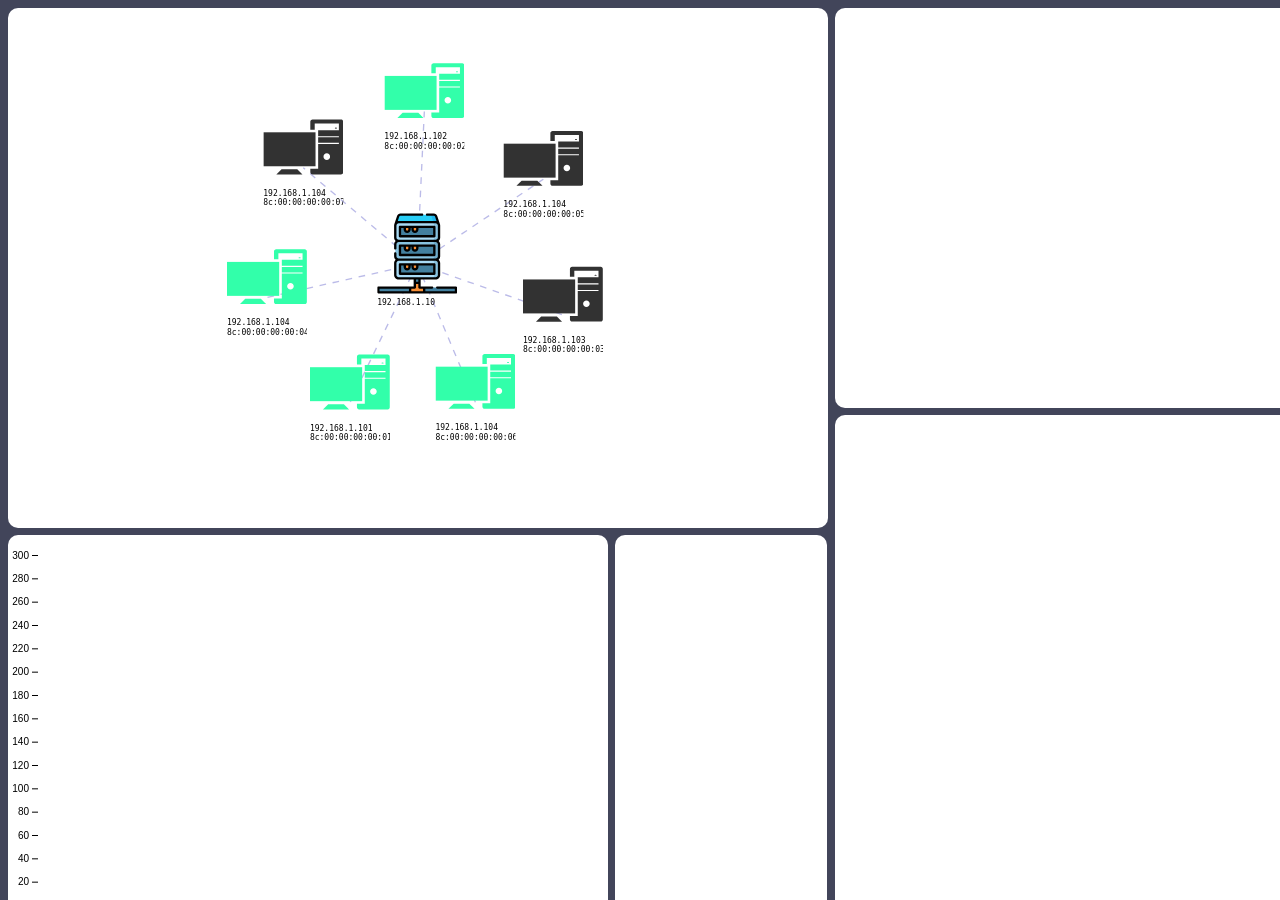
==== code/static/index.html @ 48f432ca "Added static folder intro arpcp" ====
<!DOCTYPE html>
<html>
<meta charset="utf-8">
<link rel="stylesheet" type="text/css" href="css/style.css">
<script type="text/javascript" src="js/d3.v5.js"></script>
<script type="text/javascript" src="js/main.js"></script>
<head>
	<title></title>
</head>
<body>
	<div id="topology-graph"></div>
	<div id="statistic-chart"></div>
	<div id="statistic-table"></div>
	<div id="node-controls"></div>
	<div id="tasks-table"></div>
<script>document.write('<script src="http://' + (location.host || 'localhost').split(':')[0] + ':35729/livereload.js?snipver=1"></' + 'script>')</script>
</body>
</html>
---- code/static/css/style.css ----
body{
	background-color: #42455A;
}

#topology-graph{
	position: fixed;
	background-color: white;
	/*border: 1px solid black;*/
	width: 800px;
	height: 500px;
	border-radius: 10px;
	padding: 10px;
}

#statistic-chart{
	position: fixed;
	background-color: white;
	border-radius: 10px;
	width: 600px;
	height: 400px;
	top: 535px;
}

#statistic-table{
	position: fixed;
	background-color: white;
	border-radius: 10px;
	height: 400px;
	width: 212px;
	top: 535px;
	left: 615px;
}

#node-controls{
	position: fixed;
	background-color: white;
	/*border: 1px solid red;*/
	border-radius: 10px;
	left: 835px;
	width: 1055px;
	height: 380px;
	padding: 10px;
}

#tasks-table{
	position: fixed;
	background-color: white;
	border-radius: 10px;
	top: 415px;
	left: 835px;
	width: 1055px;
	height: 500px;
	padding: 10px;
}
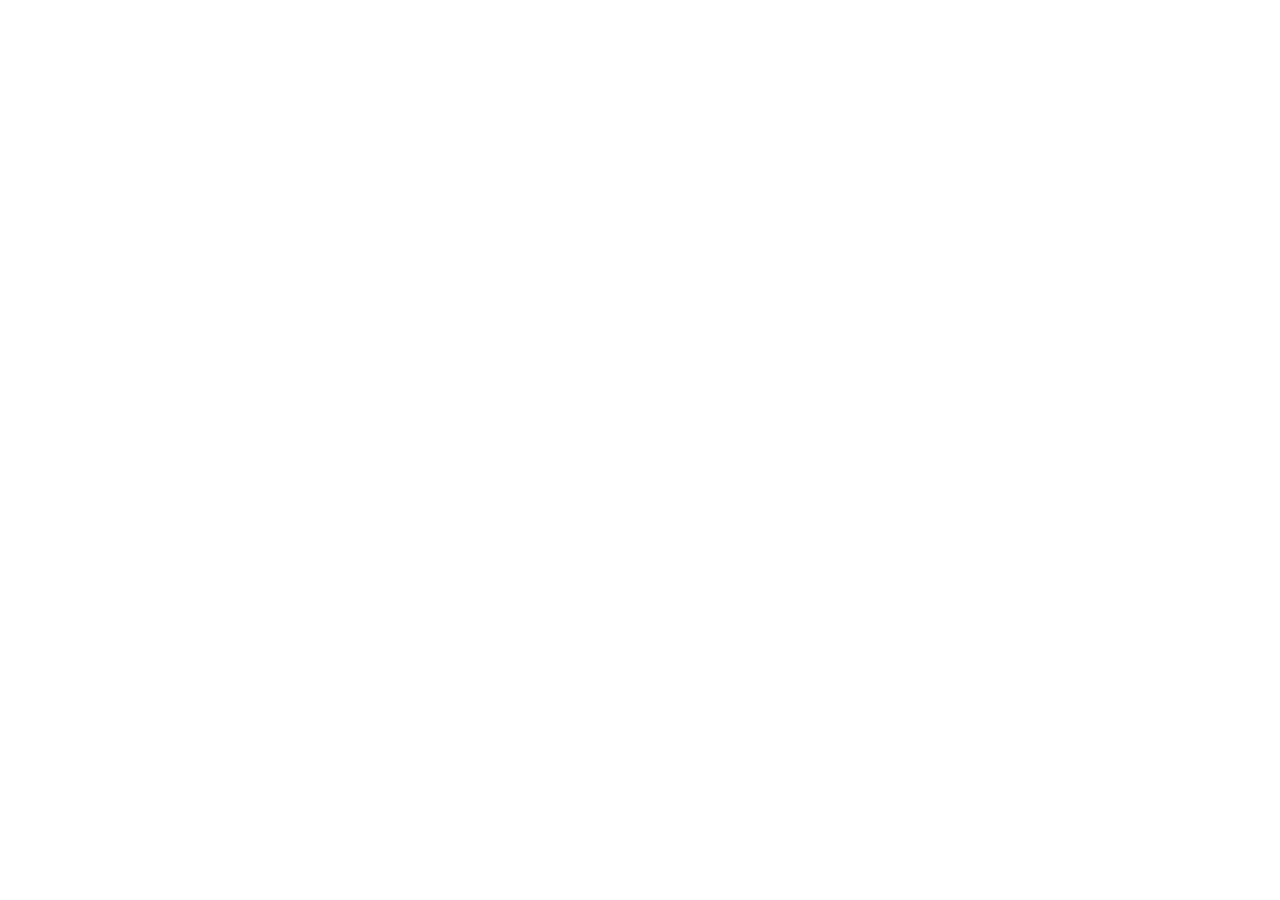
==== commit a537d06d: "common" ====
--- a/code/static/index.html
+++ b/code/static/index.html
@@ -1,9 +1,9 @@
 <!DOCTYPE html>
 <html>
 <meta charset="utf-8">
-<link rel="stylesheet" type="text/css" href="css/style.css">
-<script type="text/javascript" src="js/d3.v5.js"></script>
-<script type="text/javascript" src="js/main.js"></script>
+<link rel="stylesheet" type="text/css" href="/static/css/style.css">
+<script type="text/javascript" src="/static/js/d3.v5.js"></script>
+<script type="text/javascript" src="/static/js/main.js"></script>
 <head>
 	<title></title>
 </head>
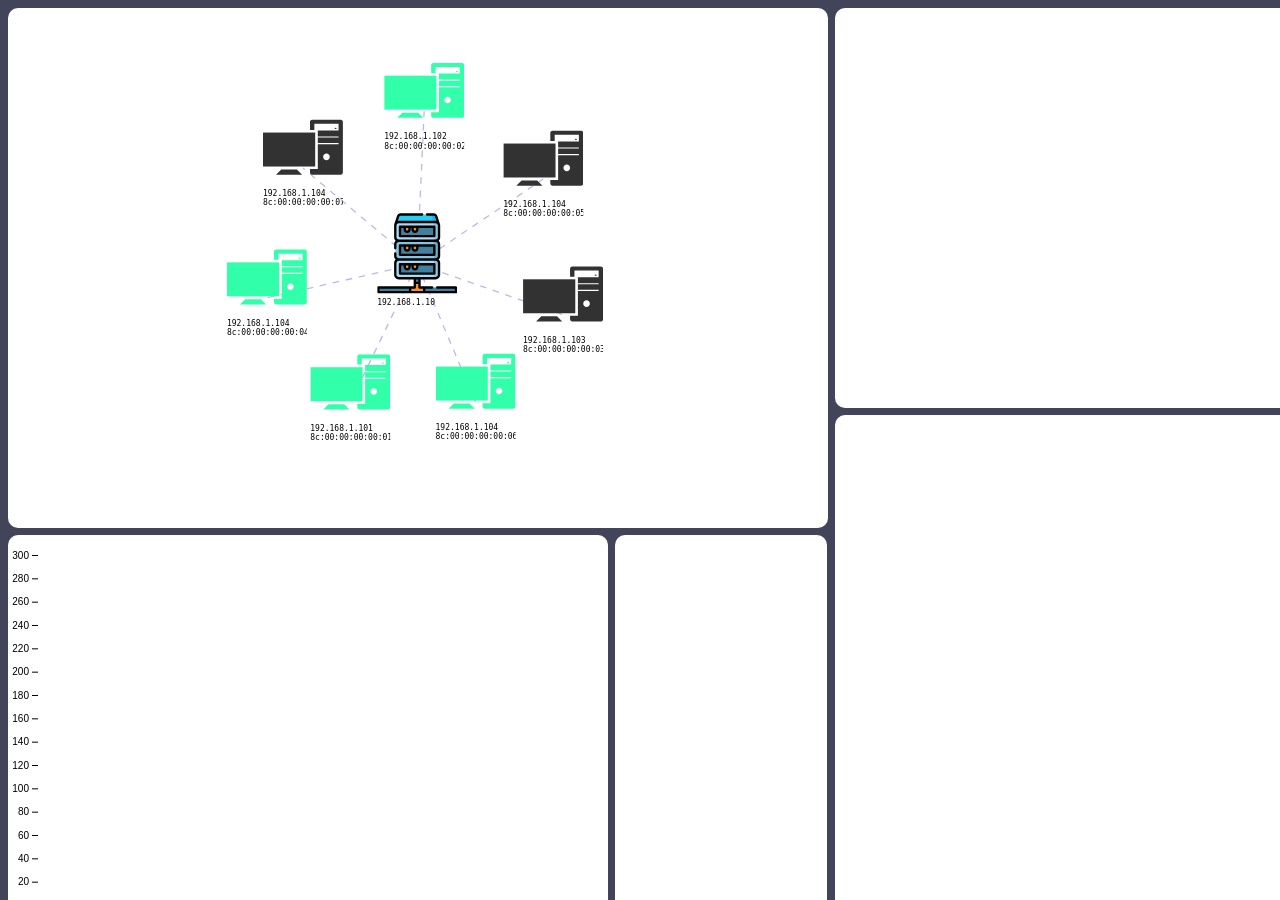
==== commit bbefa684: "Fixed bug with controller_start and sym links" ====
--- a/code/static/index.html
+++ b/code/static/index.html
@@ -1,11 +1,11 @@
 <!DOCTYPE html>
 <html>
 <meta charset="utf-8">
-<link rel="stylesheet" type="text/css" href="/static/css/style.css">
-<script type="text/javascript" src="/static/js/d3.v5.js"></script>
-<script type="text/javascript" src="/static/js/main.js"></script>
+<link rel="stylesheet" type="text/css" href="css/style.css">
+<script type="text/javascript" src="js/d3.v5.js"></script>
+<script type="text/javascript" src="js/main.js"></script>
 <head>
-	<title></title>
+	<title>ARPCP</title>
 </head>
 <body>
 	<div id="topology-graph"></div>
@@ -15,4 +15,4 @@
 	<div id="tasks-table"></div>
 <script>document.write('<script src="http://' + (location.host || 'localhost').split(':')[0] + ':35729/livereload.js?snipver=1"></' + 'script>')</script>
 </body>
-</html>+</html>
--- a/code/static/css/style.css
+++ b/code/static/css/style.css
@@ -0,0 +1,54 @@
+body{
+	background-color: #42455A;
+}
+
+#topology-graph{
+	position: fixed;
+	background-color: white;
+	/*border: 1px solid black;*/
+	width: 800px;
+	height: 500px;
+	border-radius: 10px;
+	padding: 10px;
+}
+
+#statistic-chart{
+	position: fixed;
+	background-color: white;
+	border-radius: 10px;
+	width: 600px;
+	height: 400px;
+	top: 535px;
+}
+
+#statistic-table{
+	position: fixed;
+	background-color: white;
+	border-radius: 10px;
+	height: 400px;
+	width: 212px;
+	top: 535px;
+	left: 615px;
+}
+
+#node-controls{
+	position: fixed;
+	background-color: white;
+	/*border: 1px solid red;*/
+	border-radius: 10px;
+	left: 835px;
+	width: 1055px;
+	height: 380px;
+	padding: 10px;
+}
+
+#tasks-table{
+	position: fixed;
+	background-color: white;
+	border-radius: 10px;
+	top: 415px;
+	left: 835px;
+	width: 1055px;
+	height: 500px;
+	padding: 10px;
+}
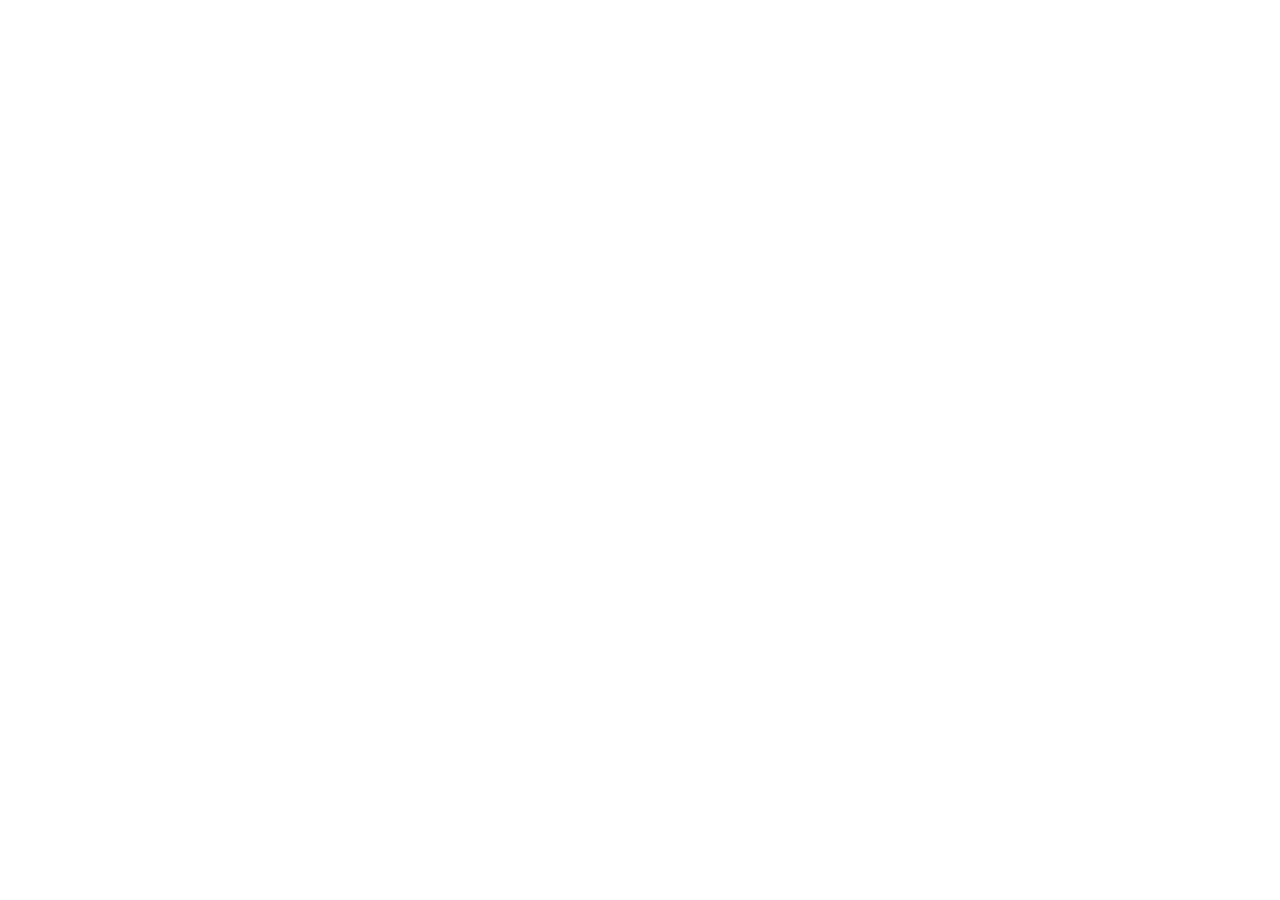
==== commit 6f5d3459: "Added axios. Rendering of topology graph is ready" ====
--- a/code/static/index.html
+++ b/code/static/index.html
@@ -1,11 +1,12 @@
 <!DOCTYPE html>
 <html>
 <meta charset="utf-8">
-<link rel="stylesheet" type="text/css" href="css/style.css">
-<script type="text/javascript" src="js/d3.v5.js"></script>
-<script type="text/javascript" src="js/main.js"></script>
+<link rel="stylesheet" type="text/css" href="/static/css/style.css">
+<script type="text/javascript" src="/static/js/d3.v5.js"></script>
+<script type="text/javascript" src="/static/js/axios.js"></script>
+<script type="text/javascript" src="/static/js/main.js"></script>
 <head>
-	<title>ARPCP</title>
+	<title>ARPCP Web Controller</title>
 </head>
 <body>
 	<div id="topology-graph"></div>
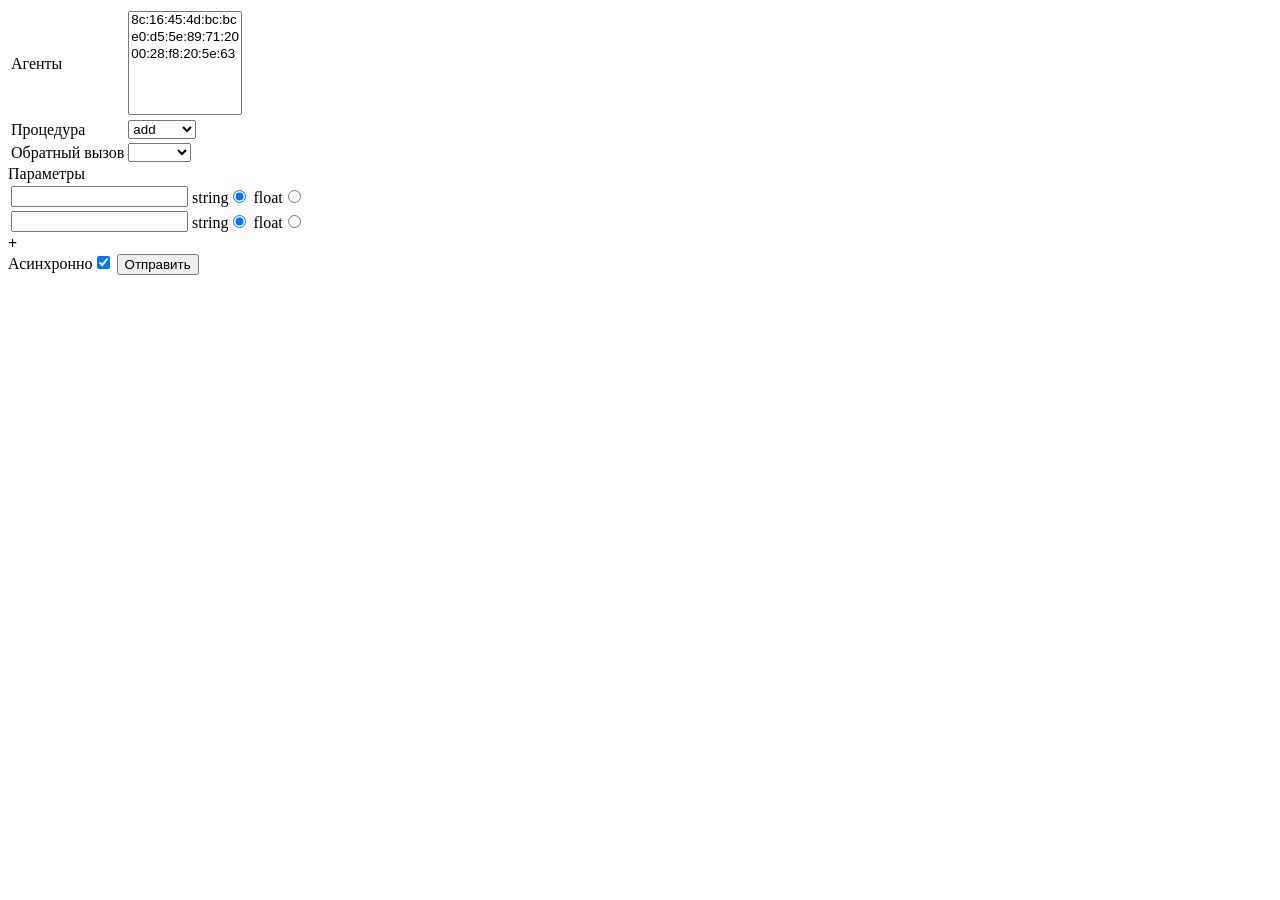
==== commit 82432c04: "common for frontend" ====
--- a/code/static/index.html
+++ b/code/static/index.html
@@ -11,8 +11,75 @@
 <body>
 	<div id="topology-graph"></div>
 	<div id="statistic-chart"></div>
+	<div id="blacklist"></div>
 	<div id="statistic-table"></div>
-	<div id="node-controls"></div>
+	<div id="agent-info"></div>
+	<div id="task-info"></div>
+	<div id="rpc-controls">
+
+		<div>
+			<table>
+				<tr>
+					<td>Агенты</td>
+					<td>
+						<select name="agents_select" multiple size=6>
+							<option value="8c:16:45:4d:bc:bc">8c:16:45:4d:bc:bc</option>
+							<option value="e0:d5:5e:89:71:20">e0:d5:5e:89:71:20</option>
+							<option value="00:28:f8:20:5e:63">00:28:f8:20:5e:63</option>
+						</select>
+					</td>
+				</tr>
+				<tr>
+					<td>Процедура</td>
+					<td>
+						<select name="agents_select">
+							<option value="add">add</option>
+							<option value="sub">sub</option>
+							<option value="multiple">multiple</option>
+							<option value="divide">divide</option>
+						</select>
+					</td>
+				</tr>
+				<tr>
+					<td>Обратный вызов</td>
+					<td>
+						<select name="agents_select">
+							<option value=""></option>
+							<option value="double">double</option>
+						</select>
+					</td>
+				</tr>
+			</table>
+
+
+
+			<label for="args_select">Параметры</label></br>
+			<table id="args_table">
+				<tr><td>
+						<input type="text" name="">
+					</td>
+					<td>
+						<label>string</label><input type="radio" checked name="arg_1">
+						<label>float</label><input type="radio" name="arg_1">
+					</td>
+				</tr>
+				<tr><td>
+						<input type="text" name="">
+					</td>
+					<td>
+						<label>string</label><input type="radio" checked name="arg_2">
+						<label>float</label><input type="radio" name="arg_2">
+					</td>
+				</tr>
+			</table>
+			<div id="arg_count_increaser"><b>+</b></div>
+
+
+			<label>Асинхронно</label><input type="checkbox" checked name="">
+			<input type="submit" value="Отправить">
+		</div>
+
+	</div>
 	<div id="tasks-table"></div>
 <script>document.write('<script src="http://' + (location.host || 'localhost').split(':')[0] + ':35729/livereload.js?snipver=1"></' + 'script>')</script>
 </body>
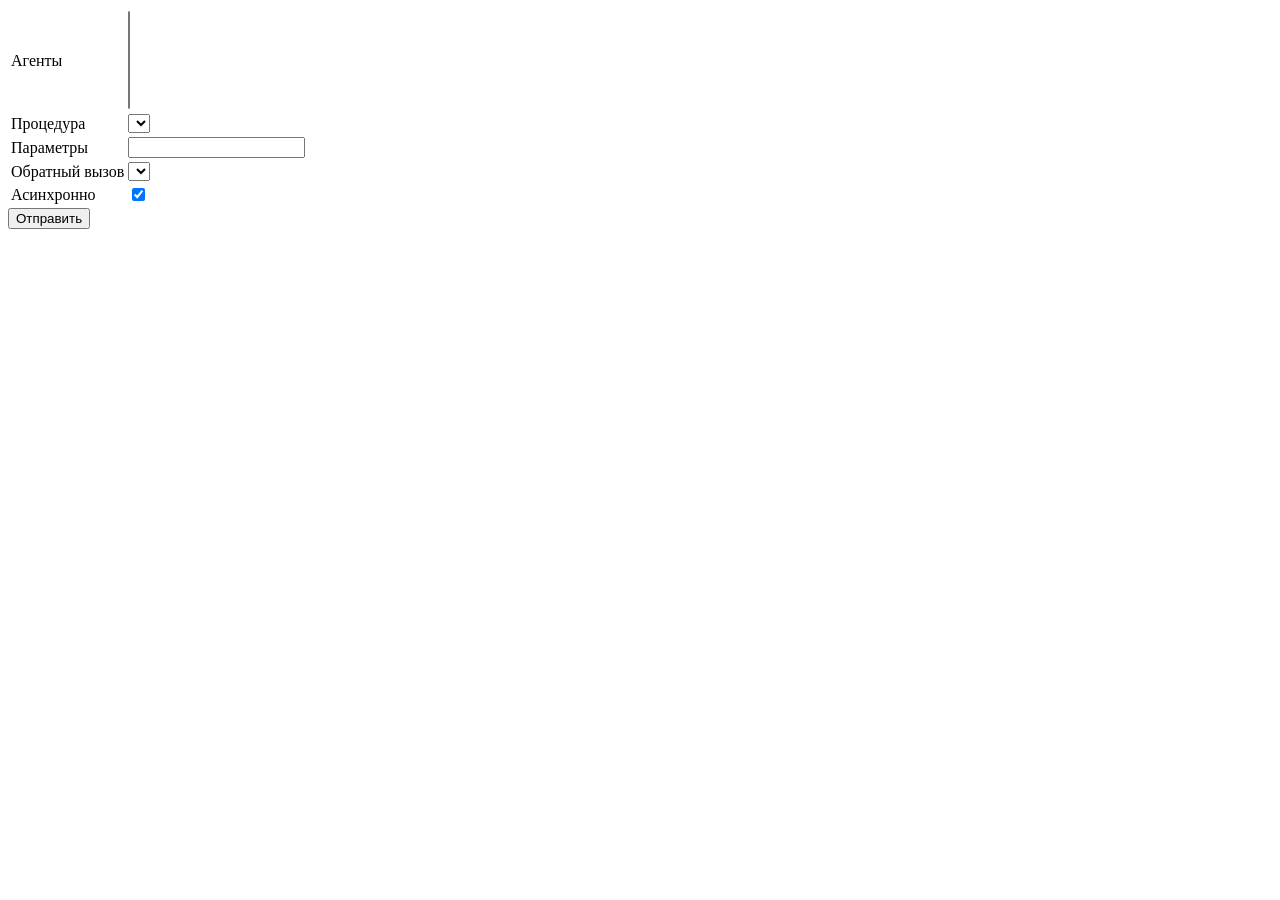
==== commit 187575cd: "API & Form for rpc() is ready" ====
--- a/code/static/index.html
+++ b/code/static/index.html
@@ -16,69 +16,39 @@
 	<div id="agent-info"></div>
 	<div id="task-info"></div>
 	<div id="rpc-controls">
-
-		<div>
-			<table>
-				<tr>
-					<td>Агенты</td>
-					<td>
-						<select name="agents_select" multiple size=6>
-							<option value="8c:16:45:4d:bc:bc">8c:16:45:4d:bc:bc</option>
-							<option value="e0:d5:5e:89:71:20">e0:d5:5e:89:71:20</option>
-							<option value="00:28:f8:20:5e:63">00:28:f8:20:5e:63</option>
-						</select>
-					</td>
-				</tr>
-				<tr>
-					<td>Процедура</td>
-					<td>
-						<select name="agents_select">
-							<option value="add">add</option>
-							<option value="sub">sub</option>
-							<option value="multiple">multiple</option>
-							<option value="divide">divide</option>
-						</select>
-					</td>
-				</tr>
-				<tr>
-					<td>Обратный вызов</td>
-					<td>
-						<select name="agents_select">
-							<option value=""></option>
-							<option value="double">double</option>
-						</select>
-					</td>
-				</tr>
-			</table>
-
-
-
-			<label for="args_select">Параметры</label></br>
-			<table id="args_table">
-				<tr><td>
-						<input type="text" name="">
-					</td>
-					<td>
-						<label>string</label><input type="radio" checked name="arg_1">
-						<label>float</label><input type="radio" name="arg_1">
-					</td>
-				</tr>
-				<tr><td>
-						<input type="text" name="">
-					</td>
-					<td>
-						<label>string</label><input type="radio" checked name="arg_2">
-						<label>float</label><input type="radio" name="arg_2">
-					</td>
-				</tr>
-			</table>
-			<div id="arg_count_increaser"><b>+</b></div>
-
-
-			<label>Асинхронно</label><input type="checkbox" checked name="">
-			<input type="submit" value="Отправить">
-		</div>
-
+		<table id="rpc-controls-table">
+			<tr>
+				<td>Агенты</td>
+				<td>
+					<select id="rpc-controls-table_agents" name="agents_select" multiple size=6>
+					</select>
+				</td>
+			</tr>
+			<tr>
+				<td>Процедура</td>
+				<td>
+					<select id="rpc-controls-table_procedures" name="agents_select">
+					</select>
+				</td>
+			</tr>
+			<tr>
+				<td>Параметры</td>
+				<td><input type="text" name="" id="rpc-controls-table_procedure-args"></td>
+			</tr>
+			<tr>
+				<td>Обратный вызов</td>
+				<td>
+					<select id="rpc-controls-table_callbacks" name="agents_select">
+						<option value=""></option>
+					</select>
+				</td>
+			</tr>
+			<tr>
+				<td>Асинхронно</td>
+				<td><input id="rpc-controls-table_async" type="checkbox" checked name=""></td>
+			</tr>
+		</table>
+		<input type="submit" value="Отправить" id="rpc-controls-table_submit" onclick="submit_task()">
 	</div>
 	<div id="tasks-table"></div>
 <script>document.write('<script src="http://' + (location.host || 'localhost').split(':')[0] + ':35729/livereload.js?snipver=1"></' + 'script>')</script>
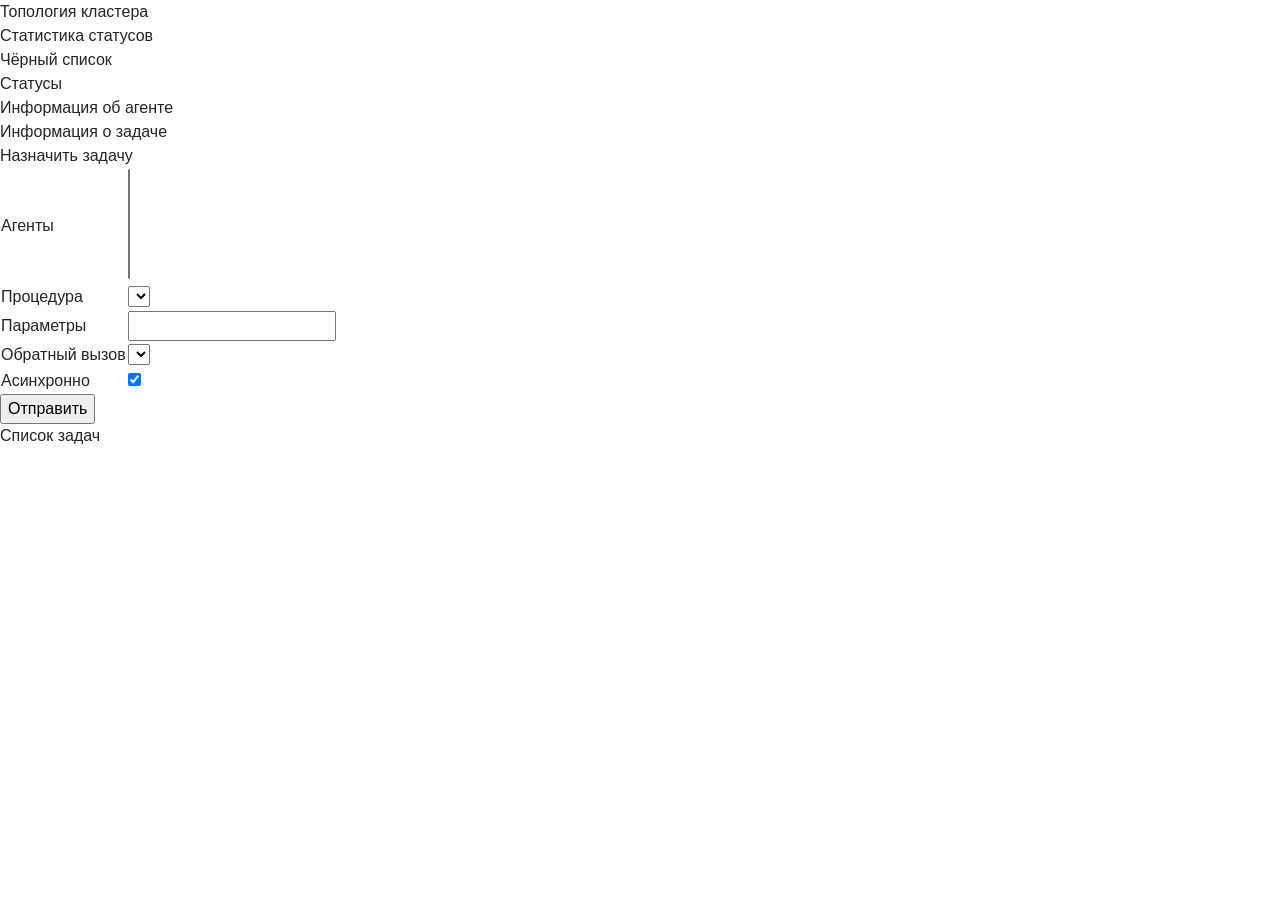
==== commit be9fb257: "Pretty frontend with boorstrap" ====
--- a/code/static/index.html
+++ b/code/static/index.html
@@ -1,6 +1,7 @@
 <!DOCTYPE html>
 <html>
 <meta charset="utf-8">
+<link rel="stylesheet" href="https://stackpath.bootstrapcdn.com/bootstrap/4.5.0/css/bootstrap.min.css" integrity="sha384-9aIt2nRpC12Uk9gS9baDl411NQApFmC26EwAOH8WgZl5MYYxFfc+NcPb1dKGj7Sk" crossorigin="anonymous">
 <link rel="stylesheet" type="text/css" href="/static/css/style.css">
 <script type="text/javascript" src="/static/js/d3.v5.js"></script>
 <script type="text/javascript" src="/static/js/axios.js"></script>
@@ -9,48 +10,81 @@
 	<title>ARPCP Web Controller</title>
 </head>
 <body>
-	<div id="topology-graph"></div>
-	<div id="statistic-chart"></div>
-	<div id="blacklist"></div>
-	<div id="statistic-table"></div>
-	<div id="agent-info"></div>
-	<div id="task-info"></div>
-	<div id="rpc-controls">
-		<table id="rpc-controls-table">
-			<tr>
-				<td>Агенты</td>
-				<td>
-					<select id="rpc-controls-table_agents" name="agents_select" multiple size=6>
-					</select>
-				</td>
-			</tr>
-			<tr>
-				<td>Процедура</td>
-				<td>
-					<select id="rpc-controls-table_procedures" name="agents_select">
-					</select>
-				</td>
-			</tr>
-			<tr>
-				<td>Параметры</td>
-				<td><input type="text" name="" id="rpc-controls-table_procedure-args"></td>
-			</tr>
-			<tr>
-				<td>Обратный вызов</td>
-				<td>
-					<select id="rpc-controls-table_callbacks" name="agents_select">
-						<option value=""></option>
-					</select>
-				</td>
-			</tr>
-			<tr>
-				<td>Асинхронно</td>
-				<td><input id="rpc-controls-table_async" type="checkbox" checked name=""></td>
-			</tr>
-		</table>
-		<input type="submit" value="Отправить" id="rpc-controls-table_submit" onclick="submit_task()">
+	<div id="window-topology">
+		<div class="window-title">Топология кластера</div>
+		<div class="window-content" id="topology-graph"></div>
 	</div>
-	<div id="tasks-table"></div>
+
+	<div id="window-statistic-chart">
+		<div class="window-title">Статистика статусов</div>
+		<div class="window-content" id="statistic-chart"></div>
+	</div>
+
+	<div id="window-blacklist">
+		<div class="window-title">Чёрный список</div>
+		<div class="window-content" id="blacklist"></div>
+	</div>
+
+	<div id="window-statistic-table">
+		<div class="window-title">Статусы</div>
+		<div class="window-content" id="statistic-table"></div>
+	</div>
+
+	<div id="window-agent">
+		<div class="window-title">Информация об агенте</div>
+		<div class="window-content" id="agent-info"></div>
+	</div>
+
+	<div id="window-task">
+		<div class="window-title">Информация о задаче</div>
+		<div class="window-content" id="task-info"></div>
+	</div>
+
+
+	<div id="window-rpc">
+		<div class="window-title">Назначить задачу</div>
+		<div class="window-content" id="rpc-controls">
+			<table id="rpc-controls-table">
+				<tr>
+					<td>Агенты</td>
+					<td>
+						<select id="rpc-controls-table_agents" name="agents_select" multiple size=6>
+						</select>
+					</td>
+				</tr>
+				<tr>
+					<td>Процедура</td>
+					<td>
+						<select id="rpc-controls-table_procedures" name="agents_select">
+						</select>
+					</td>
+				</tr>
+				<tr>
+					<td>Параметры</td>
+					<td><input type="text" name="" id="rpc-controls-table_procedure-args"></td>
+				</tr>
+				<tr>
+					<td>Обратный вызов</td>
+					<td>
+						<select id="rpc-controls-table_callbacks" name="agents_select">
+							<option value=""></option>
+						</select>
+					</td>
+				</tr>
+				<tr>
+					<td>Асинхронно</td>
+					<td><input id="rpc-controls-table_async" type="checkbox" checked name=""></td>
+				</tr>
+			</table>
+			<input type="submit" value="Отправить" id="rpc-controls-table_submit" onclick="submit_task()">
+		</div>
+	</div>
+
+	<div id="window-tasks">
+		<div class="window-title">Список задач</div>
+		<div class="window-content" id="tasks-table"></div>
+	</div>
+
 <script>document.write('<script src="http://' + (location.host || 'localhost').split(':')[0] + ':35729/livereload.js?snipver=1"></' + 'script>')</script>
 </body>
 </html>
